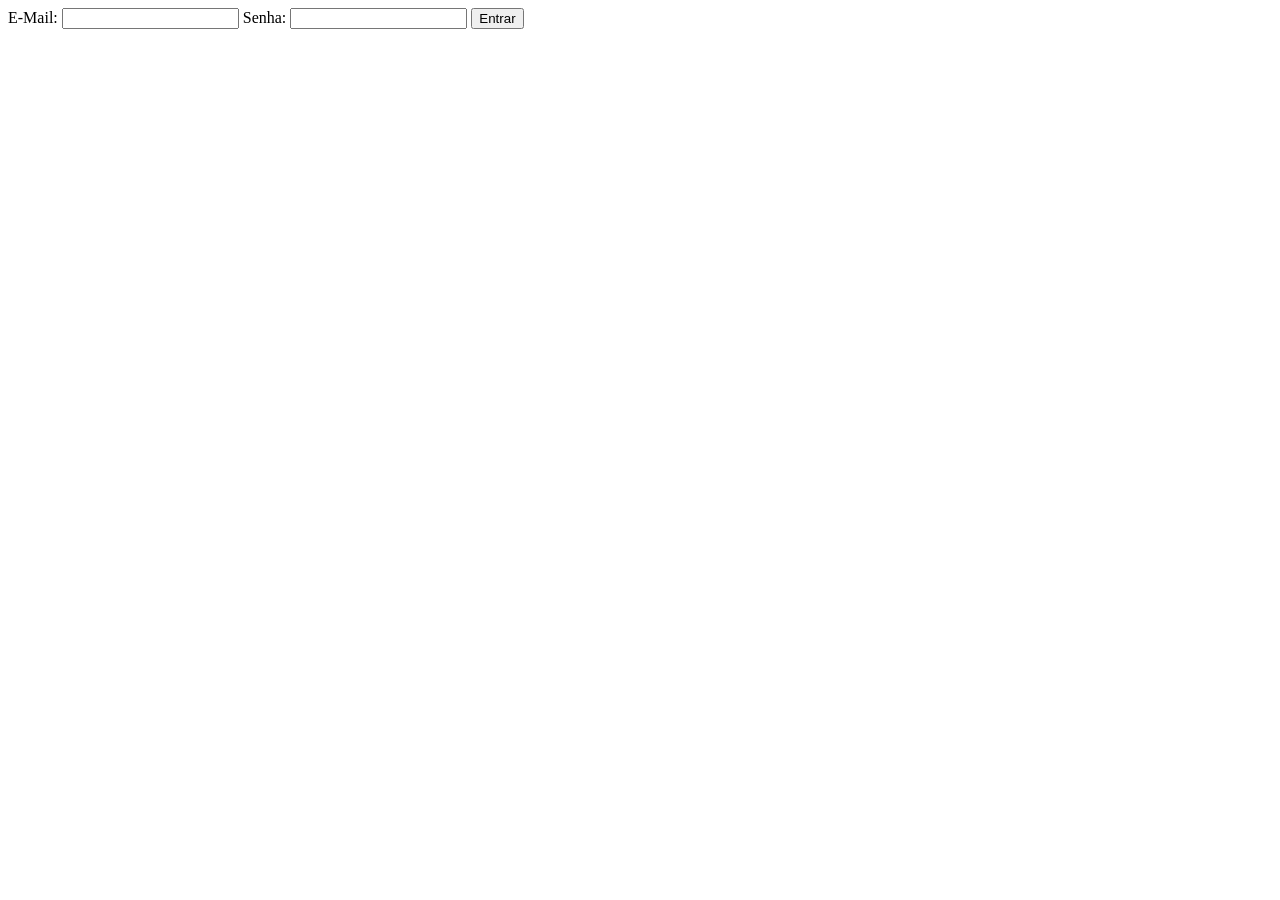
==== index.html @ c83b3c4b "Exercício sobre Fluxo de Exceção." ====
<!DOCTYPE html>
<html lang="pt-br">
<head>
  <meta charset="UTF-8">
  <meta http-equiv="X-UA-Compatible" content="IE=edge">
  <meta name="viewport" content="width=device-width, initial-scale=1.0">
  <title>Fluxo de Exceção</title>
</head>
<body>
  <form action="">
    <label for="input-email">E-Mail: </label>
    <input type="email" name="email" id="input-email">
    <label for="input-password">Senha: </label>
    <input type="password" name="password" id="input-password">
    <button type="submit" id="btn">Entrar</button>
  </form>
  <p id="message"></p>
  <script src="script2.js"></script>
</body>
</html>
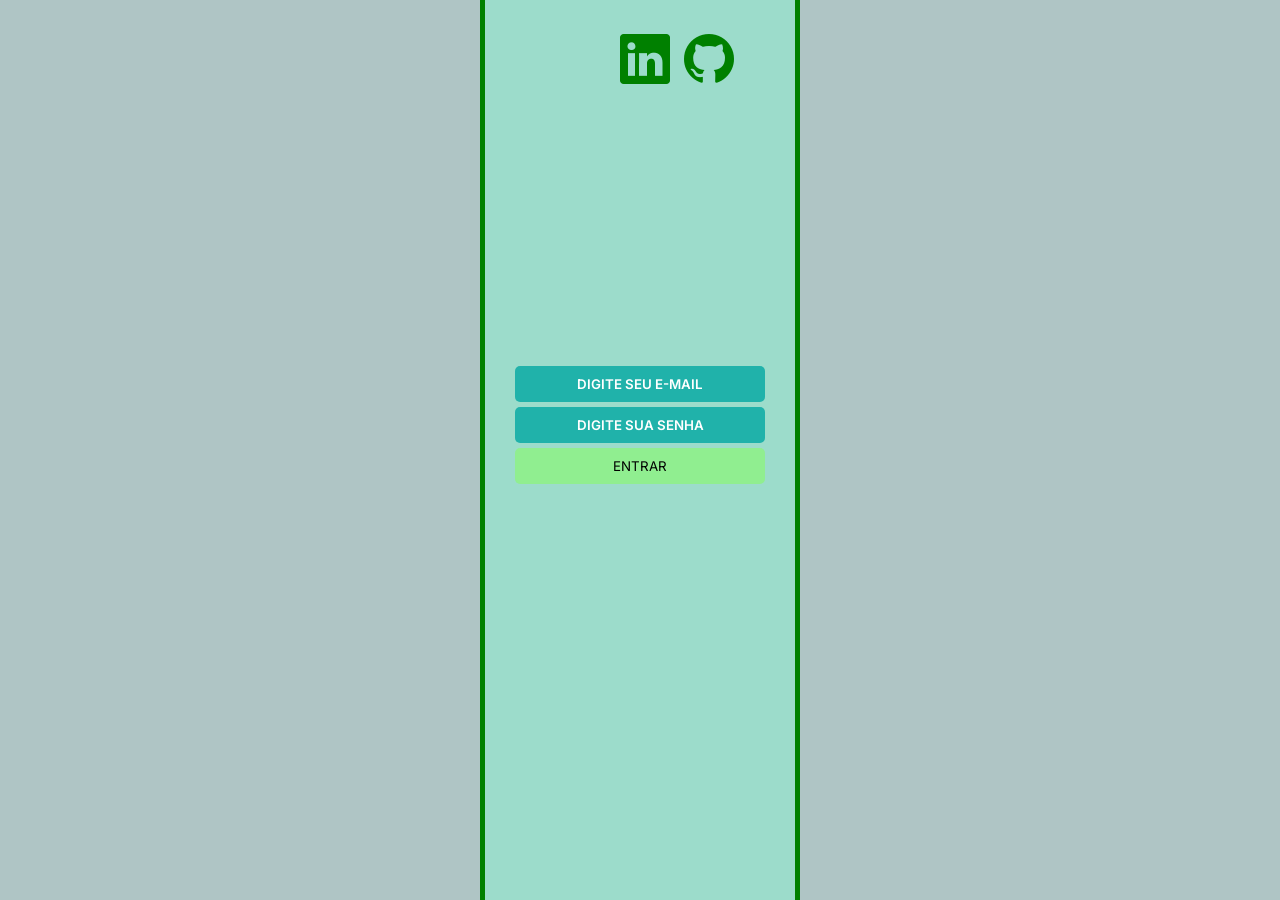
==== commit 9ecf0ae8: "Adicionado algum estilo." ====
--- a/index.html
+++ b/index.html
@@ -1,20 +1,30 @@
 <!DOCTYPE html>
 <html lang="pt-br">
+
 <head>
   <meta charset="UTF-8">
   <meta http-equiv="X-UA-Compatible" content="IE=edge">
   <meta name="viewport" content="width=device-width, initial-scale=1.0">
   <title>Fluxo de Exceção</title>
+  <link rel="stylesheet" href="style.css">
+  <link rel="stylesheet" href="https://cdn.jsdelivr.net/npm/bootstrap-icons@1.9.0/font/bootstrap-icons.css">
 </head>
+
 <body>
-  <form action="">
-    <label for="input-email">E-Mail: </label>
-    <input type="email" name="email" id="input-email">
-    <label for="input-password">Senha: </label>
-    <input type="password" name="password" id="input-password">
-    <button type="submit" id="btn">Entrar</button>
-  </form>
-  <p id="message"></p>
-  <script src="script2.js"></script>
+  <main>
+    <figure>
+      <a href="https://www.linkedin.com/in/machadodev/" target="_blank"><i class="bi bi-linkedin"></i></a>
+      <a href="https://github.com/machadofguilherme/" target="_blank"><i class="bi bi-github"></i></a>
+    </figure>
+    <form action="">
+      <input type="email" name="email" id="input-email" autocomplete="off" placeholder="Digite seu e-mail">
+      <input type="password" name="password" id="input-password" placeholder="Digite sua senha">
+      <button type="submit" id="btn">Entrar</button>
+    </form>
+    <p id="message"></p>
+  </main>
+
+  <script src="script.js"></script>
 </body>
+
 </html>
--- a/style.css
+++ b/style.css
@@ -0,0 +1,111 @@
+@import url('https://fonts.googleapis.com/css2?family=Inter:wght@400;500;700&display=swap');
+
+* {
+  margin: 0;
+  padding: 0;
+  box-sizing: border-box;
+  font-family: 'Inter', sans-serif;
+}
+
+body {
+  width: 100vw;
+  height: 100vh;
+  display: flex;
+  justify-content: center;
+  background-color: rgb(175, 197, 197);
+}
+
+main {
+  width: 25%;
+  height: 100%;
+  display: flex;
+  flex-direction: column;
+  justify-content: center;
+  border-left-color: green;
+  border-left-style: solid;
+  border-left-width: 5px;
+  border-right-color: green;
+  border-right-style: solid;
+  border-right-width: 5px;
+
+  background-color: rgba(127, 255, 212, 0.397);
+}
+
+form {
+  display: flex;
+  flex-direction: column;
+  justify-content: center;
+  align-items: center;
+  gap: 5px;
+  width: 250px;
+  margin: 0 auto;
+}
+
+#btn,
+#input-email,
+#input-password {
+  width: 100%;
+}
+
+#input-email,
+#input-password {
+  padding: 10px 15px;
+  border: none;
+  outline: none;
+  border-radius: 5px;
+  text-align: center;
+  background-color: lightseagreen;
+  color: white;
+  font-weight: 600;
+  text-transform: uppercase;
+}
+
+#input-email::placeholder,
+#input-password::placeholder {
+  color: white;
+}
+
+#btn {
+  padding: 10px 15px;
+  border: none;
+  outline: none;
+  border-radius: 5px;
+  background-color: lightgreen;
+  cursor: pointer;
+  transition: ease 1;
+  color: black;
+  text-transform: uppercase;
+}
+
+#btn:hover {
+  opacity: 0.8;
+  font-weight: 600;
+}
+
+#message {
+  text-align: center;
+  color: green;
+  font-weight: 500;
+  margin-top: 30px;
+  margin-bottom: 20px;
+  font-size: 12px;
+}
+
+figure {
+  position: absolute;
+  top: 0;
+  left: 620px;
+  padding-top: 30px;
+}
+
+i {
+  font-size: 50px;
+  padding-right: 10px;
+  color: green;
+  cursor: pointer;
+  transition: opacity .5 ease;
+}
+
+i:hover {
+  opacity: .8;
+}
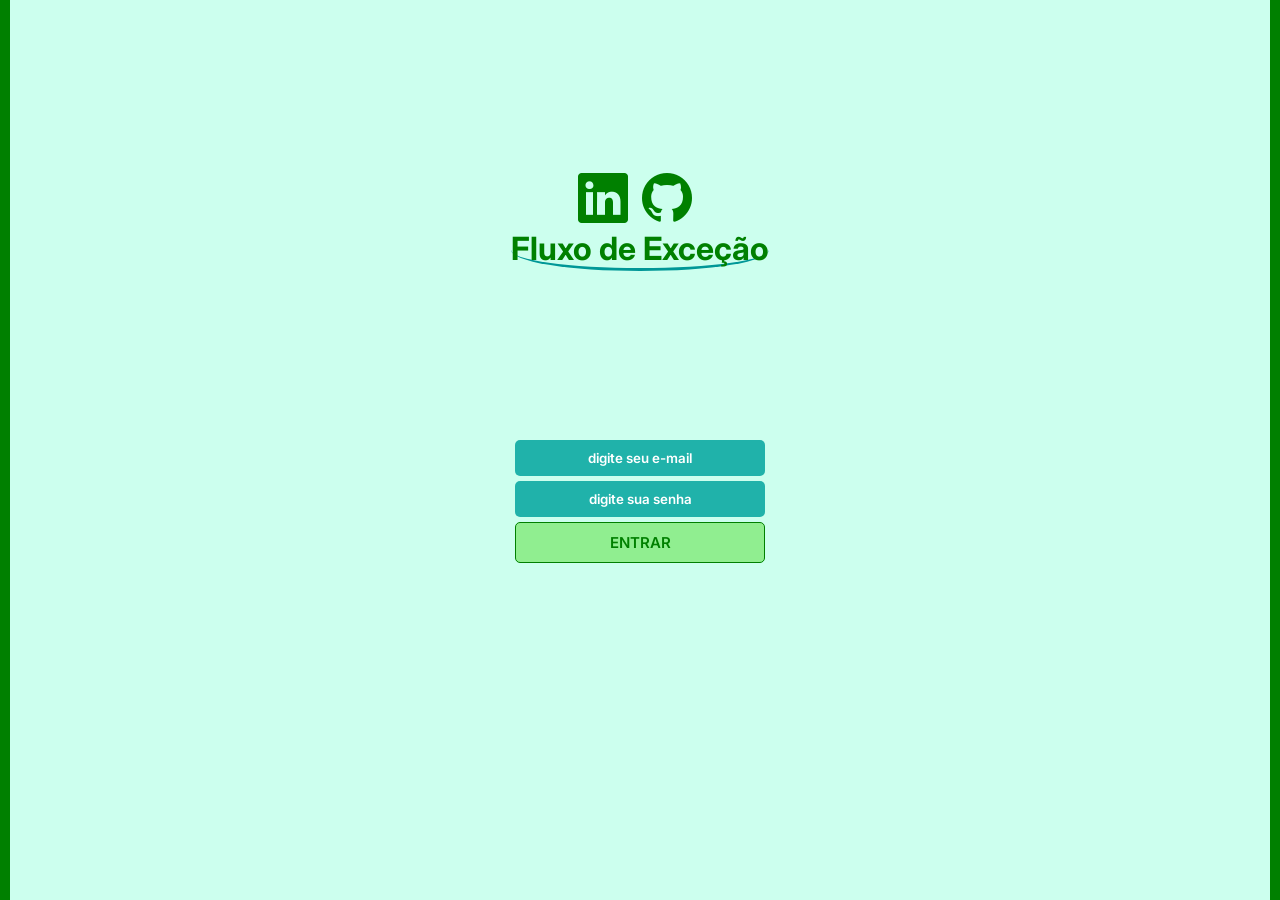
==== commit 734a97bd: "Melhorando o estilo." ====
--- a/index.html
+++ b/index.html
@@ -15,6 +15,7 @@
     <figure>
       <a href="https://www.linkedin.com/in/machadodev/" target="_blank"><i class="bi bi-linkedin"></i></a>
       <a href="https://github.com/machadofguilherme/" target="_blank"><i class="bi bi-github"></i></a>
+      <h1>Fluxo de Exceção</h1>
     </figure>
     <form action="">
       <input type="email" name="email" id="input-email" autocomplete="off" placeholder="Digite seu e-mail">
--- a/style.css
+++ b/style.css
@@ -12,23 +12,31 @@
   height: 100vh;
   display: flex;
   justify-content: center;
-  background-color: rgb(175, 197, 197);
 }
 
 main {
-  width: 25%;
-  height: 100%;
+  width: 100%;
+  height: 100vh;
   display: flex;
   flex-direction: column;
-  justify-content: center;
+  justify-content: space-evenly;
+  align-items: center;
   border-left-color: green;
   border-left-style: solid;
-  border-left-width: 5px;
+  border-left-width: 10px;
   border-right-color: green;
   border-right-style: solid;
-  border-right-width: 5px;
+  border-right-width: 10px;
 
   background-color: rgba(127, 255, 212, 0.397);
+}
+
+h1 {
+  color: green;
+  border-bottom-color: rgb(0, 151, 151);
+  border-bottom-width: 3px;
+  border-bottom-style: solid;
+  border-radius: 100%;
 }
 
 form {
@@ -57,7 +65,7 @@
   background-color: lightseagreen;
   color: white;
   font-weight: 600;
-  text-transform: uppercase;
+  text-transform: lowercase;
 }
 
 #input-email::placeholder,
@@ -67,35 +75,33 @@
 
 #btn {
   padding: 10px 15px;
-  border: none;
+  border: 1px solid green;
+  color: green;
   outline: none;
   border-radius: 5px;
   background-color: lightgreen;
   cursor: pointer;
   transition: ease 1;
-  color: black;
   text-transform: uppercase;
+  font-size: 15px;
+  font-weight: 600;
+
 }
 
 #btn:hover {
   opacity: 0.8;
-  font-weight: 600;
 }
 
 #message {
   text-align: center;
   color: green;
   font-weight: 500;
-  margin-top: 30px;
-  margin-bottom: 20px;
-  font-size: 12px;
+  font-size: 16px;
+  width: 300px;
 }
 
 figure {
-  position: absolute;
-  top: 0;
-  left: 620px;
-  padding-top: 30px;
+  text-align: center;
 }
 
 i {
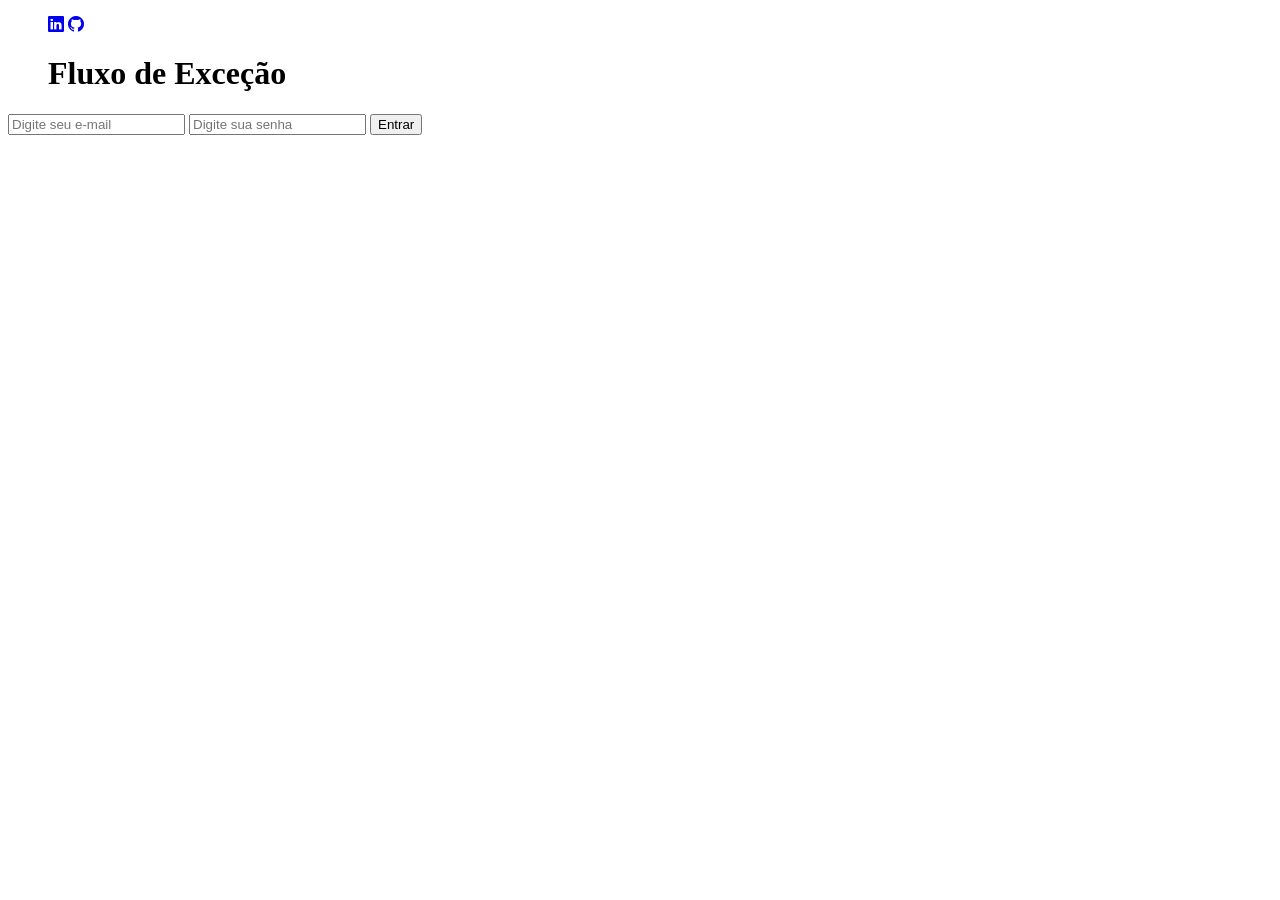
==== commit f364d68d: "Organizando estrutura de diretórios." ====
--- a/index.html
+++ b/index.html
@@ -6,7 +6,7 @@
   <meta http-equiv="X-UA-Compatible" content="IE=edge">
   <meta name="viewport" content="width=device-width, initial-scale=1.0">
   <title>Fluxo de Exceção</title>
-  <link rel="stylesheet" href="style.css">
+  <link rel="stylesheet" href="assetss/css/style.css">
   <link rel="stylesheet" href="https://cdn.jsdelivr.net/npm/bootstrap-icons@1.9.0/font/bootstrap-icons.css">
 </head>
 
@@ -25,7 +25,7 @@
     <p id="message"></p>
   </main>
 
-  <script src="script.js"></script>
+  <script src="assets/js/script.js"></script>
 </body>
 
-</html>+</html>
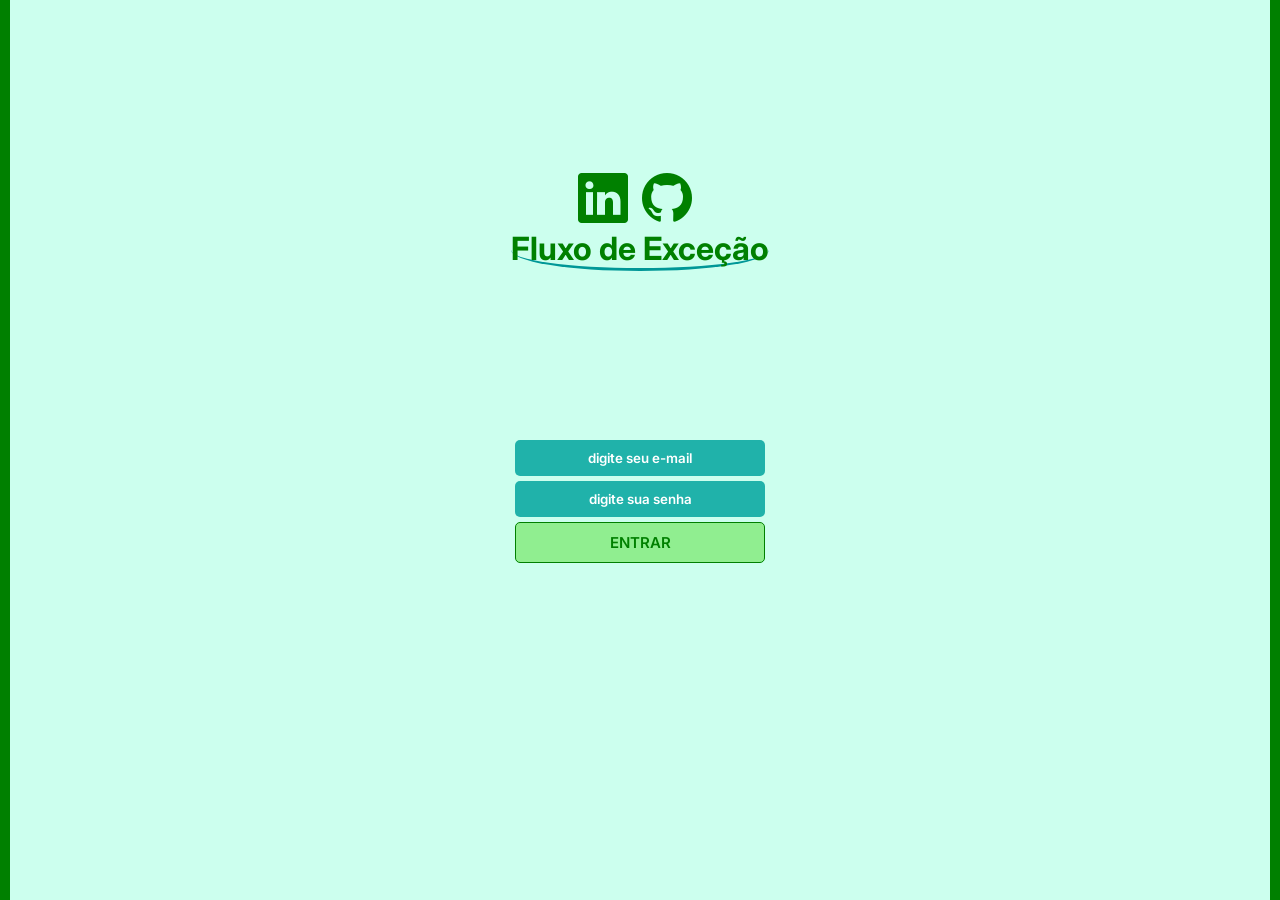
==== commit 708e9cd9: "Organizando estrutura de diretórios." ====
--- a/index.html
+++ b/index.html
@@ -6,7 +6,7 @@
   <meta http-equiv="X-UA-Compatible" content="IE=edge">
   <meta name="viewport" content="width=device-width, initial-scale=1.0">
   <title>Fluxo de Exceção</title>
-  <link rel="stylesheet" href="assetss/css/style.css">
+  <link rel="stylesheet" href="assets/css/style.css">
   <link rel="stylesheet" href="https://cdn.jsdelivr.net/npm/bootstrap-icons@1.9.0/font/bootstrap-icons.css">
 </head>
 
--- a/assets/css/style.css
+++ b/assets/css/style.css
@@ -0,0 +1,117 @@
+@import url('https://fonts.googleapis.com/css2?family=Inter:wght@400;500;700&display=swap');
+
+* {
+  margin: 0;
+  padding: 0;
+  box-sizing: border-box;
+  font-family: 'Inter', sans-serif;
+}
+
+body {
+  width: 100vw;
+  height: 100vh;
+  display: flex;
+  justify-content: center;
+}
+
+main {
+  width: 100%;
+  height: 100vh;
+  display: flex;
+  flex-direction: column;
+  justify-content: space-evenly;
+  align-items: center;
+  border-left-color: green;
+  border-left-style: solid;
+  border-left-width: 10px;
+  border-right-color: green;
+  border-right-style: solid;
+  border-right-width: 10px;
+
+  background-color: rgba(127, 255, 212, 0.397);
+}
+
+h1 {
+  color: green;
+  border-bottom-color: rgb(0, 151, 151);
+  border-bottom-width: 3px;
+  border-bottom-style: solid;
+  border-radius: 100%;
+}
+
+form {
+  display: flex;
+  flex-direction: column;
+  justify-content: center;
+  align-items: center;
+  gap: 5px;
+  width: 250px;
+  margin: 0 auto;
+}
+
+#btn,
+#input-email,
+#input-password {
+  width: 100%;
+}
+
+#input-email,
+#input-password {
+  padding: 10px 15px;
+  border: none;
+  outline: none;
+  border-radius: 5px;
+  text-align: center;
+  background-color: lightseagreen;
+  color: white;
+  font-weight: 600;
+  text-transform: lowercase;
+}
+
+#input-email::placeholder,
+#input-password::placeholder {
+  color: white;
+}
+
+#btn {
+  padding: 10px 15px;
+  border: 1px solid green;
+  color: green;
+  outline: none;
+  border-radius: 5px;
+  background-color: lightgreen;
+  cursor: pointer;
+  transition: ease 1;
+  text-transform: uppercase;
+  font-size: 15px;
+  font-weight: 600;
+
+}
+
+#btn:hover {
+  opacity: 0.8;
+}
+
+#message {
+  text-align: center;
+  color: green;
+  font-weight: 500;
+  font-size: 16px;
+  width: 300px;
+}
+
+figure {
+  text-align: center;
+}
+
+i {
+  font-size: 50px;
+  padding-right: 10px;
+  color: green;
+  cursor: pointer;
+  transition: opacity .5 ease;
+}
+
+i:hover {
+  opacity: .8;
+}
